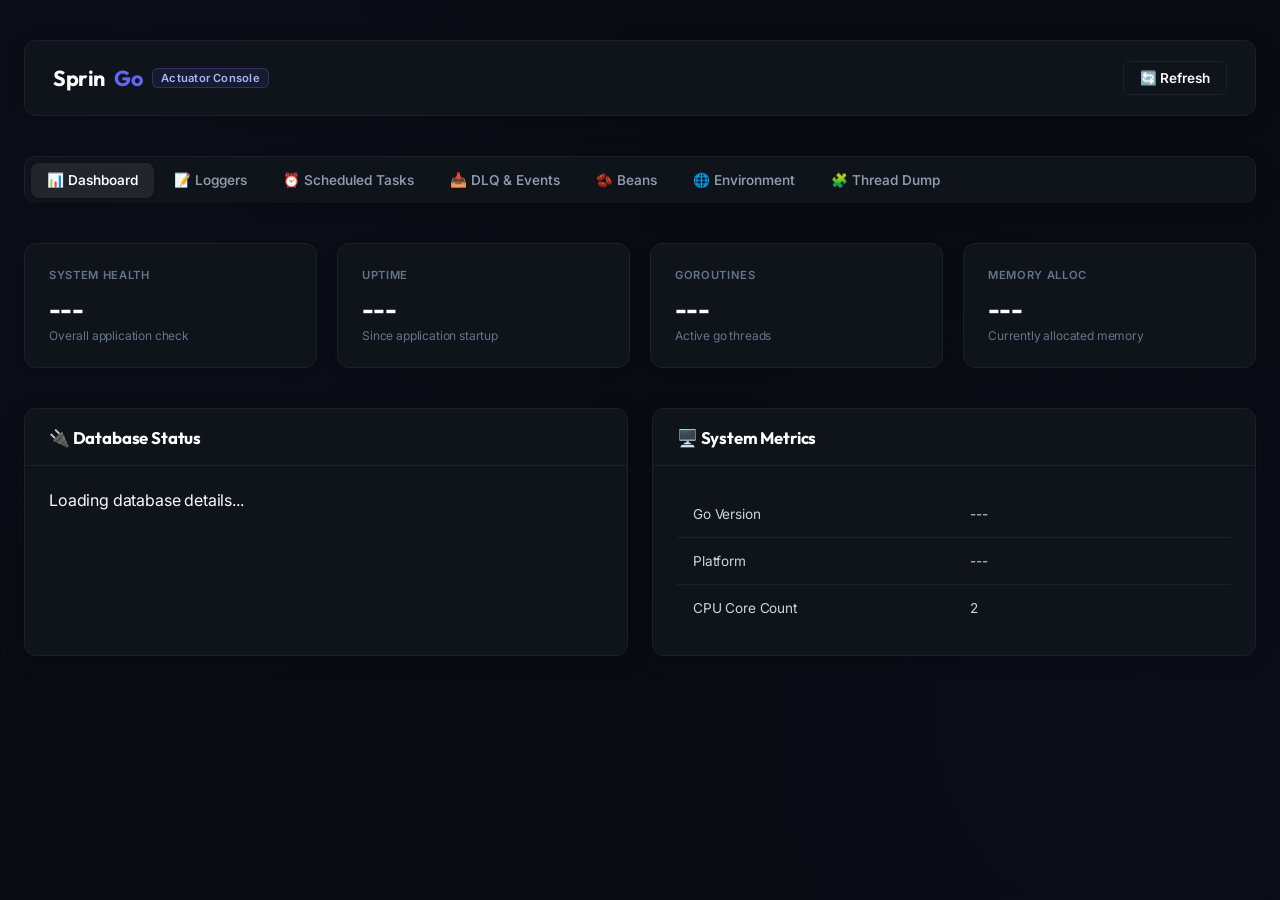
==== framework/web/dashboard.html @ 883f6150 "feat: initial release v1.0.0-rc1 of SprinGo Framework and CLI" ====
<!DOCTYPE html>
<html lang="en" id="html-root">
<head>
    <meta charset="UTF-8">
    <meta name="viewport" content="width=device-width, initial-scale=1.0">
    <title>SprinGo Actuator Console</title>
    <link rel="icon" type="image/svg+xml" href="data:image/svg+xml,<svg xmlns=%22http://www.w3.org/2000/svg%22 viewBox=%220 0 100 100%22><text y=%22.9em%22 font-size=%2290%22>📊</text></svg>">
    <link href="https://fonts.googleapis.com/css2?family=Inter:wght@300;400;500;600;700;800&family=Outfit:wght@400;500;600;700;800&family=JetBrains+Mono:wght@400;500;700&display=swap" rel="stylesheet">
    <style>
        :root {
            --bg-color: #080b11;
            --surface-color: #0f131a;
            --surface-border: #1a202c;
            --brand-color: #6366f1; /* Indigo */
            --brand-gradient: linear-gradient(135deg, #6366f1 0%, #4f46e5 100%);
            --text-primary: #f8fafc;
            --text-secondary: #8e9cae;
            --success-color: #10b981;
            --danger-color: #e11d48;
            --danger-text: #fda4af;
            --warning-color: #f59e0b;
            --card-radius: 12px;
        }

        * {
            box-sizing: border-box;
            margin: 0;
            padding: 0;
        }

        body {
            background-color: var(--bg-color);
            color: var(--text-primary);
            font-family: 'Inter', -apple-system, BlinkMacSystemFont, "Segoe UI", Roboto, sans-serif;
            min-height: 100vh;
            overflow-x: hidden;
            letter-spacing: -0.01em;
            background-image: 
                radial-gradient(circle at 10% 20%, rgba(99, 102, 241, 0.04) 0%, transparent 40%),
                radial-gradient(circle at 90% 80%, rgba(79, 70, 229, 0.04) 0%, transparent 40%);
            background-attachment: fixed;
        }

        .container {
            max-width: 1280px;
            margin: 0 auto;
            padding: 2.5rem 1.5rem;
        }

        /* Glassmorphism / Surface panel */
        .glass {
            background: var(--surface-color);
            border: 1px solid var(--surface-border);
            border-radius: var(--card-radius);
            box-shadow: 0 4px 20px 0 rgba(0, 0, 0, 0.2);
            transition: border-color 0.2s ease, box-shadow 0.2s ease;
            overflow: hidden;
        }

        header {
            display: flex;
            align-items: center;
            justify-content: space-between;
            margin-bottom: 2.5rem;
            padding: 1.25rem 1.75rem;
        }

        .logo {
            font-family: 'Outfit', sans-serif;
            font-size: 1.35rem;
            font-weight: 700;
            display: flex;
            align-items: center;
            gap: 0.6rem;
            letter-spacing: -0.02em;
        }

        .logo .spring { color: #ffffff; }
        .logo .go { color: var(--brand-color); }
        .logo-badge {
            background: rgba(99, 102, 241, 0.1);
            border: 1px solid rgba(99, 102, 241, 0.3);
            color: #a5b4fc;
            font-size: 0.7rem;
            padding: 0.15rem 0.5rem;
            border-radius: 6px;
            font-weight: 600;
            font-family: 'Inter', sans-serif;
            letter-spacing: 0.02em;
        }

        /* Tabs Navigation */
        .nav-tabs {
            display: flex;
            gap: 0.25rem;
            padding: 0.35rem;
            margin-bottom: 2.5rem;
            overflow-x: auto;
            border-bottom: none;
            background: #0f131a;
            border-radius: var(--card-radius);
        }

        .tab-btn {
            background: transparent;
            border: none;
            color: var(--text-secondary);
            font-family: 'Inter', sans-serif;
            font-weight: 550;
            font-size: 0.85rem;
            padding: 0.6rem 1rem;
            border-radius: 8px;
            cursor: pointer;
            display: flex;
            align-items: center;
            gap: 0.45rem;
            transition: all 0.2s ease;
            white-space: nowrap;
        }

        .tab-btn:hover {
            color: var(--text-primary);
            background: rgba(255, 255, 255, 0.03);
        }

        .tab-btn.active {
            color: #ffffff;
            background: rgba(255, 255, 255, 0.08);
            box-shadow: 0 1px 3px rgba(0,0,0,0.2);
        }

        /* Panels */
        .panel {
            display: none;
            animation: fadeIn 0.3s cubic-bezier(0.16, 1, 0.3, 1);
        }

        .panel.active {
            display: block;
        }

        @keyframes fadeIn {
            from { opacity: 0; transform: translateY(6px); }
            to { opacity: 1; transform: translateY(0); }
        }

        /* Stats Grid */
        .stats-grid {
            display: grid;
            grid-template-columns: repeat(auto-fit, minmax(240px, 1fr));
            gap: 1.25rem;
            margin-bottom: 2.5rem;
        }

        .stat-card {
            padding: 1.5rem;
            position: relative;
            background: var(--surface-color);
            border: 1px solid var(--surface-border);
            border-radius: var(--card-radius);
            box-shadow: 0 2px 8px rgba(0, 0, 0, 0.1);
        }

        .stat-label {
            color: #64748b;
            font-size: 0.7rem;
            font-weight: 600;
            text-transform: uppercase;
            letter-spacing: 0.06em;
            margin-bottom: 0.6rem;
        }

        .stat-value {
            font-size: 1.6rem;
            font-weight: 700;
            font-family: 'Outfit', sans-serif;
            color: #ffffff;
            margin-bottom: 0.2rem;
            letter-spacing: -0.02em;
        }

        .stat-desc {
            font-size: 0.75rem;
            color: #64748b;
        }

        /* Grids & Cards */
        .dashboard-content {
            display: grid;
            grid-template-columns: 1fr 1fr;
            gap: 1.5rem;
        }

        @media (max-width: 968px) {
            .dashboard-content {
                grid-template-columns: 1fr;
            }
        }

        .card-header {
            padding: 1.1rem 1.5rem;
            border-bottom: 1px solid var(--surface-border);
            display: flex;
            align-items: center;
            justify-content: space-between;
        }

        .card-title {
            font-family: 'Outfit', sans-serif;
            font-size: 1.05rem;
            font-weight: 700;
            display: flex;
            align-items: center;
            gap: 0.5rem;
            color: #ffffff;
            letter-spacing: -0.01em;
        }

        .card-body {
            padding: 1.5rem;
        }

        /* Interactive Elements */
        button.btn {
            background: var(--brand-color);
            color: #ffffff;
            font-weight: 600;
            border: none;
            padding: 0.5rem 1rem;
            border-radius: 6px;
            cursor: pointer;
            display: inline-flex;
            align-items: center;
            gap: 0.4rem;
            font-family: 'Inter', sans-serif;
            font-size: 0.85rem;
            transition: background-color 0.2s ease, transform 0.1s ease;
        }

        button.btn:hover {
            background: #4f46e5;
        }

        button.btn-outline {
            background: transparent;
            border: 1px solid var(--surface-border);
            color: var(--text-primary);
            transition: all 0.2s ease;
        }

        button.btn-outline:hover {
            background: rgba(255, 255, 255, 0.03);
            border-color: #334155;
        }

        button.btn-danger {
            background: var(--danger-color);
            color: white;
        }

        button.btn-danger:hover {
            background: #be123c;
        }

        button.btn-outline.btn-danger {
            background: rgba(225, 29, 72, 0.03);
            border-color: rgba(225, 29, 72, 0.15);
            color: var(--text-secondary);
        }

        button.btn-outline.btn-danger:hover {
            background: rgba(225, 29, 72, 0.12);
            border-color: rgba(225, 29, 72, 0.4);
            color: var(--danger-text);
        }

        /* Logger controls */
        .logger-row {
            display: flex;
            align-items: center;
            justify-content: space-between;
            padding: 0.85rem 0;
            border-bottom: 1px solid var(--surface-border);
        }

        .logger-row:last-child {
            border-bottom: none;
        }

        select.select {
            background: #080b11;
            border: 1px solid var(--surface-border);
            color: var(--text-primary);
            padding: 0.45rem 0.85rem;
            border-radius: 6px;
            outline: none;
            cursor: pointer;
            font-family: inherit;
            font-size: 0.85rem;
            transition: border-color 0.2s ease;
        }

        select.select:focus {
            border-color: var(--brand-color);
        }

        /* Code/Logs viewer */
        pre.code-block {
            font-family: 'JetBrains Mono', monospace;
            background: #080b11;
            padding: 1.25rem;
            border-radius: 8px;
            overflow-x: auto;
            border: 1px solid var(--surface-border);
            font-size: 0.8rem;
            line-height: 1.6;
            color: #cbd5e1;
            max-height: 500px;
        }

        /* Tables */
        table.table {
            width: 100%;
            border-collapse: collapse;
            text-align: left;
            font-size: 0.85rem;
            table-layout: fixed;
        }

        table.table th {
            padding: 0.85rem 1rem;
            color: var(--text-secondary);
            font-weight: 600;
            border-bottom: 1px solid var(--surface-border);
            background: rgba(255, 255, 255, 0.01);
        }

        table.table td {
            padding: 0.95rem 1rem;
            border-bottom: 1px solid var(--surface-border);
            vertical-align: middle;
            color: #cbd5e1;
            word-wrap: break-word;
            word-break: break-word;
        }

        table.table tr:last-child td {
            border-bottom: none;
        }

        table.table tr:hover td {
            background: rgba(255, 255, 255, 0.015);
        }

        table.table pre {
            white-space: pre-wrap;
            word-break: break-all;
            margin: 0;
            font-size: 0.75rem;
            background: rgba(0, 0, 0, 0.25);
            padding: 0.35rem 0.55rem;
            border-radius: 4px;
            max-height: 80px;
            overflow-y: auto;
            border: 1px solid var(--surface-border);
            color: #94a3b8;
        }

        /* Subtle Row Action Buttons */
        .btn-table {
            background: rgba(255, 255, 255, 0.03);
            border: 1px solid var(--surface-border);
            color: var(--text-secondary);
            font-family: inherit;
            font-size: 0.75rem;
            font-weight: 600;
            padding: 0.25rem 0.55rem;
            border-radius: 4px;
            cursor: pointer;
            transition: all 0.15s ease;
            display: inline-flex;
            align-items: center;
            gap: 0.25rem;
            white-space: nowrap;
        }
        
        .btn-table:hover {
            background: rgba(99, 102, 241, 0.08);
            border-color: rgba(99, 102, 241, 0.3);
            color: #ffffff;
        }
        
        .btn-table-danger {
            color: #fda4af;
            border-color: rgba(225, 29, 72, 0.2);
            background: rgba(225, 29, 72, 0.02);
        }
        
        .btn-table-danger:hover {
            background: rgba(225, 29, 72, 0.1);
            border-color: rgba(225, 29, 72, 0.4);
            color: #ffffff;
        }

        .status-badge {
            display: inline-flex;
            align-items: center;
            gap: 0.35rem;
            padding: 0.2rem 0.6rem;
            border-radius: 6px;
            font-size: 0.7rem;
            font-weight: 600;
            text-transform: uppercase;
        }

        .status-up { background: rgba(16, 185, 129, 0.08); border: 1px solid rgba(16, 185, 129, 0.25); color: #34d399; }
        .status-down { background: rgba(244, 63, 94, 0.08); border: 1px solid rgba(244, 63, 94, 0.25); color: #fb7185; }
        .status-degraded { background: rgba(245, 158, 11, 0.08); border: 1px solid rgba(245, 158, 11, 0.25); color: #fbbf24; }

        /* Search input */
        .search-bar {
            width: 100%;
            max-width: 320px;
            background: #080b11;
            border: 1px solid var(--surface-border);
            color: var(--text-primary);
            padding: 0.5rem 0.95rem;
            border-radius: 6px;
            outline: none;
            margin-bottom: 1.25rem;
            font-family: inherit;
            font-size: 0.85rem;
            transition: all 0.2s ease;
        }

        .search-bar:focus {
            border-color: var(--brand-color);
            box-shadow: 0 0 0 2px rgba(99, 102, 241, 0.15);
        }
    </style>
</head>
<body>
    <div class="container">
        <!-- Header -->
        <header class="glass">
            <div class="logo">
                <span class="spring">Sprin</span><span class="go">Go</span>
                <span class="logo-badge">Actuator Console</span>
            </div>
            <div>
                <button class="btn btn-outline" onclick="refreshAll()">🔄 Refresh</button>
            </div>
        </header>

        <!-- Navigation Tabs -->
        <div class="nav-tabs glass">
            <button class="tab-btn active" onclick="switchTab('tab-dashboard', this)">📊 Dashboard</button>
            <button class="tab-btn" onclick="switchTab('tab-loggers', this)">📝 Loggers</button>
            <button class="tab-btn" onclick="switchTab('tab-tasks', this)">⏰ Scheduled Tasks</button>
            <button class="tab-btn" onclick="switchTab('tab-dlq', this)">📥 DLQ &amp; Events</button>
            <button class="tab-btn" onclick="switchTab('tab-beans', this)">🫘 Beans</button>
            <button class="tab-btn" onclick="switchTab('tab-env', this)">🌐 Environment</button>
            <button class="tab-btn" onclick="switchTab('tab-thread', this)">🧩 Thread Dump</button>
        </div>

        <!-- Tab Panels -->

        <!-- 1. DASHBOARD -->
        <div id="tab-dashboard" class="panel active">
            <!-- Stats -->
            <div class="stats-grid">
                <div class="glass stat-card">
                    <div class="stat-label">System Health</div>
                    <div id="stat-health" class="stat-value">---</div>
                    <div class="stat-desc">Overall application check</div>
                </div>
                <div class="glass stat-card">
                    <div class="stat-label">Uptime</div>
                    <div id="stat-uptime" class="stat-value">---</div>
                    <div class="stat-desc">Since application startup</div>
                </div>
                <div class="glass stat-card">
                    <div class="stat-label">Goroutines</div>
                    <div id="stat-goroutines" class="stat-value">---</div>
                    <div class="stat-desc">Active go threads</div>
                </div>
                <div class="glass stat-card">
                    <div class="stat-label">Memory Alloc</div>
                    <div id="stat-memory" class="stat-value">---</div>
                    <div class="stat-desc">Currently allocated memory</div>
                </div>
            </div>

            <!-- Dashboard Content -->
            <div class="dashboard-content">
                <!-- Database Connections -->
                <div class="glass">
                    <div class="card-header">
                        <div class="card-title">🔌 Database Status</div>
                    </div>
                    <div class="card-body" id="db-health-container">
                        Loading database details...
                    </div>
                </div>

                <!-- System Info -->
                <div class="glass">
                    <div class="card-header">
                        <div class="card-title">🖥️ System Metrics</div>
                    </div>
                    <div class="card-body">
                        <table class="table">
                            <tr>
                                <td>Go Version</td>
                                <td id="sys-go-version" class="text-secondary">---</td>
                            </tr>
                            <tr>
                                <td>Platform</td>
                                <td id="sys-platform" class="text-secondary">---</td>
                            </tr>
                            <tr>
                                <td>CPU Core Count</td>
                                <td id="sys-cores" class="text-secondary">---</td>
                            </tr>
                        </table>
                    </div>
                </div>
            </div>
        </div>

        <!-- 2. LOGGERS -->
        <div id="tab-loggers" class="panel">
            <div class="glass">
                <div class="card-header">
                    <div class="card-title">📝 Dynamic Logging Level</div>
                </div>
                <div class="card-body">
                    <div class="logger-row">
                        <div>
                            <strong>Global Logger Level</strong>
                            <p class="text-secondary" style="font-size: 0.8rem; margin-top: 0.2rem;">Adjusts root log level dynamically across all framework modules.</p>
                        </div>
                        <div>
                            <select id="global-log-level" class="select" onchange="changeLogLevel(this.value)">
                                <option value="DEBUG">DEBUG</option>
                                <option value="INFO">INFO</option>
                                <option value="WARN">WARN</option>
                                <option value="ERROR">ERROR</option>
                            </select>
                        </div>
                    </div>
                </div>
            </div>
        </div>

        <!-- 3. SCHEDULED TASKS -->
        <div id="tab-tasks" class="panel">
            <div class="glass">
                <div class="card-header">
                    <div class="card-title">⏰ Cron Jobs &amp; ShedLocks</div>
                </div>
                <div class="card-body">
                    <table class="table">
                        <thead>
                            <tr>
                                <th style="width: 22%">Job Name</th>
                                <th style="width: 14%">Schedule / Interval</th>
                                <th style="width: 12%">Startup / Priority</th>
                                <th style="width: 8%">Critical</th>
                                <th style="width: 14%">Distributed Lock</th>
                                <th style="width: 11%">Last Run</th>
                                <th style="width: 11%">Next Run</th>
                                <th style="width: 8%; text-align: right;">Actions</th>
                            </tr>
                        </thead>
                        <tbody id="scheduler-table-body">
                            <tr><td colspan="8" class="text-secondary">Loading tasks...</td></tr>
                        </tbody>
                    </table>
                </div>
            </div>
        </div>

        <!-- 4. DLQ & EVENTS -->
        <div id="tab-dlq" class="panel">
            <div class="glass">
                <div class="card-header">
                    <div class="card-title">📥 Dead Letter Queue (Failed Events)</div>
                    <div>
                        <button class="btn btn-danger btn-outline" onclick="purgeAllDLQ()">🗑️ Purge All</button>
                    </div>
                </div>
                <div class="card-body">
                    <table class="table">
                        <thead>
                            <tr>
                                <th style="width: 5%">ID</th>
                                <th style="width: 22%">Event Type</th>
                                <th style="width: 15%">Listener</th>
                                <th style="width: 25%">Error Trace</th>
                                <th style="width: 18%">Payload</th>
                                <th style="width: 5%; text-align: center;">Retries</th>
                                <th style="width: 10%; text-align: right;">Actions</th>
                            </tr>
                        </thead>
                        <tbody id="dlq-table-body">
                            <tr><td colspan="7" class="text-secondary">Loading DLQ events...</td></tr>
                        </tbody>
                    </table>
                </div>
            </div>
        </div>

        <!-- 5. BEANS -->
        <div id="tab-beans" class="panel">
            <input type="text" id="bean-search" class="search-bar" placeholder="🔍 Search beans..." onkeyup="filterBeans()">
            <div class="glass">
                <div class="card-body">
                    <table class="table">
                        <thead>
                            <tr>
                                <th>Bean Name</th>
                                <th>Type / Struct</th>
                                <th>Scope</th>
                            </tr>
                        </thead>
                        <tbody id="beans-table-body">
                            <tr><td colspan="3" class="text-secondary">Loading beans...</td></tr>
                        </tbody>
                    </table>
                </div>
            </div>
        </div>

        <!-- 6. ENVIRONMENT -->
        <div id="tab-env" class="panel">
            <input type="text" id="env-search" class="search-bar" placeholder="🔍 Search properties..." onkeyup="filterEnv()">
            <div class="glass">
                <div class="card-body">
                    <table class="table">
                        <thead>
                            <tr>
                                <th>Property Key</th>
                                <th>Value (Masked)</th>
                            </tr>
                        </thead>
                        <tbody id="env-table-body">
                            <tr><td colspan="2" class="text-secondary">Loading properties...</td></tr>
                        </tbody>
                    </table>
                </div>
            </div>
        </div>

        <!-- 7. THREAD DUMP -->
        <div id="tab-thread" class="panel">
            <div class="glass">
                <div class="card-header">
                    <div class="card-title">🧩 Active Goroutines Stack Trace</div>
                    <div>
                        <button class="btn btn-outline" onclick="loadThreadDump()">🔄 Refresh Stack</button>
                    </div>
                </div>
                <div class="card-body">
                    <pre class="code-block" id="threaddump-container">
                        Loading stack...
                    </pre>
                </div>
            </div>
        </div>

    </div>

    <!-- JS Logic -->
    <script>
        let allBeans = [];
        let allEnv = [];

        function switchTab(tabId, btn) {
            if (!btn) {
                btn = Array.from(document.querySelectorAll('.tab-btn')).find(b => b.getAttribute('onclick') && b.getAttribute('onclick').includes(tabId));
            }
            if (!btn) return;

            document.querySelectorAll('.panel').forEach(p => p.classList.remove('active'));
            document.querySelectorAll('.tab-btn').forEach(b => b.classList.remove('active'));
            
            document.getElementById(tabId).classList.add('active');
            btn.classList.add('active');

            if (window.location.hash !== '#' + tabId) {
                history.replaceState(null, null, '#' + tabId);
            }

            if (tabId === 'tab-thread') loadThreadDump();
        }

        async function apiGet(path) {
            const r = await fetch(path);
            if (!r.ok) throw new Error(`API error: ${r.status}`);
            return r.json();
        }

        async function apiPost(path, body = {}) {
            const r = await fetch(path, {
                method: 'POST',
                headers: { 'Content-Type': 'application/json' },
                body: JSON.stringify(body)
            });
            return r.ok;
        }

        let uptimeSeconds = 0;
        let uptimeInterval = null;

        function parseGoDuration(durationStr) {
            if (!durationStr || durationStr === '---') return 0;
            let totalSeconds = 0;
            const regex = /(?:(\d+)h)?(?:(\d+)m)?(?:(\d+)s)?/;
            const matches = durationStr.match(regex);
            if (matches) {
                const hours = parseInt(matches[1] || 0, 10);
                const minutes = parseInt(matches[2] || 0, 10);
                const seconds = parseInt(matches[3] || 0, 10);
                totalSeconds = (hours * 3600) + (minutes * 60) + seconds;
            }
            return totalSeconds;
        }

        function formatDuration(totalSeconds) {
            const hours = Math.floor(totalSeconds / 3600);
            const minutes = Math.floor((totalSeconds % 3600) / 60);
            const seconds = totalSeconds % 60;
            
            let parts = [];
            if (hours > 0) parts.push(`${hours}h`);
            if (minutes > 0) parts.push(`${minutes}m`);
            if (seconds > 0 || parts.length === 0) parts.push(`${seconds}s`);
            return parts.join('');
        }

        function startUptimeTicker(initialDurationStr) {
            uptimeSeconds = parseGoDuration(initialDurationStr);
            document.getElementById('stat-uptime').textContent = formatDuration(uptimeSeconds);
            
            if (uptimeInterval) clearInterval(uptimeInterval);
            uptimeInterval = setInterval(() => {
                uptimeSeconds++;
                document.getElementById('stat-uptime').textContent = formatDuration(uptimeSeconds);
            }, 1000);
        }

        async function refreshAll() {
            await Promise.all([
                loadDashboard(),
                loadLoggers(),
                loadTasks(),
                loadDLQ(),
                loadBeans(),
                loadEnv()
            ]);
        }

        async function loadDashboard() {
            try {
                const info = await apiGet('/actuator/health');
                const statHealth = document.getElementById('stat-health');
                statHealth.textContent = info.status;
                statHealth.className = 'stat-value ' + (
                    info.status === 'UP' ? 'status-badge status-up' : 
                    info.status === 'DEGRADED' ? 'status-badge status-degraded' : 'status-badge status-down'
                );

                startUptimeTicker(info.uptime || '0s');

                if (info.system) {
                    document.getElementById('stat-goroutines').textContent = info.system.goroutines || '---';
                    document.getElementById('stat-memory').textContent = info.system.memory_usage || '---';
                    document.getElementById('sys-go-version').textContent = info.system.go_version || '---';
                    document.getElementById('sys-platform').textContent = info.system.platform || '---';
                }

                // Render databases
                const dbContainer = document.getElementById('db-health-container');
                dbContainer.innerHTML = '';
                
                if (info.components) {
                    const keys = Object.keys(info.components).filter(k => k.startsWith('db.'));
                    if (keys.length === 0) {
                        dbContainer.innerHTML = `<p class="text-secondary">No DB component health data collected.</p>`;
                    } else {
                        keys.forEach(key => {
                            const db = info.components[key];
                            const card = document.createElement('div');
                            card.style.marginBottom = '1rem';
                            card.style.padding = '0.75rem';
                            card.style.background = 'rgba(255, 255, 255, 0.02)';
                            card.style.borderRadius = '8px';
                            card.innerHTML = `
                                <div style="display:flex; justify-content:space-between; align-items:center; margin-bottom:0.5rem;">
                                    <strong>${key}</strong>
                                    <span class="status-badge ${db.status === 'UP' ? 'status-up' : 'status-down'}">${db.status}</span>
                                </div>
                                <div style="font-size:0.8rem; color:var(--text-secondary)">
                                    ${db.details ? `Ping: ${db.details.ping_time || '---'} | Pool Open/Active: ${db.details.open || 0}/${db.details.in_use || 0}` : 'No stats available.'}
                                </div>
                            `;
                            dbContainer.appendChild(card);
                        });
                    }
                }
            } catch (err) {
                console.error(err);
            }
        }

        async function loadLoggers() {
            try {
                const data = await apiGet('/actuator/loggers');
                document.getElementById('global-log-level').value = data.level || 'INFO';
            } catch (err) {
                console.error(err);
            }
        }

        async function changeLogLevel(level) {
            try {
                const ok = await apiPost('/actuator/loggers', { configuredLevel: level });
                if (ok) alert(`Log level updated to ${level}`);
            } catch (err) {
                alert(`Failed to update log level: ${err}`);
            }
        }

        async function loadTasks() {
            try {
                const list = await apiGet('/actuator/shedlock');
                const tbody = document.getElementById('scheduler-table-body');
                tbody.innerHTML = '';
                
                if (!list || list.length === 0) {
                    tbody.innerHTML = `<tr><td colspan="8" class="text-secondary" style="text-align:center;">No scheduled tasks found.</td></tr>`;
                    return;
                }

                list.forEach(t => {
                    const lastRun = t.last_executed && !t.last_executed.startsWith('0001-01-01')
                        ? new Date(t.last_executed).toLocaleTimeString()
                        : 'Never';
                    const nextRun = t.next_expected && !t.next_expected.startsWith('0001-01-01')
                        ? new Date(t.next_expected).toLocaleTimeString()
                        : 'Never';

                    const row = document.createElement('tr');
                    row.innerHTML = `
                        <td><strong>${t.name}</strong></td>
                        <td><code style="font-family:'JetBrains Mono'; color:var(--brand-color)">${t.cron || t.fixed_rate || t.fixed_delay || 'Manual'}</code></td>
                        <td>${t.run_on_startup ? '✅' : '❌'} (P${t.priority})</td>
                        <td>${t.critical ? '⚠️ Yes' : 'No'}</td>
                        <td>${t.lock_enabled ? '🔐 Enabled' : '🔓 Disabled'}</td>
                        <td>${lastRun}</td>
                        <td>${nextRun}</td>
                        <td style="text-align: right;">
                            <button class="btn-table" onclick="triggerJob('${t.name}')">⚡ Trigger</button>
                        </td>
                    `;
                    tbody.appendChild(row);
                });
            } catch (err) {
                console.error(err);
            }
        }

        async function triggerJob(jobName) {
            try {
                const ok = await apiPost('/actuator/shedlock/trigger', { jobName: jobName });
                if (ok) {
                    alert(`Job '${jobName}' triggered manually.`);
                    setTimeout(loadTasks, 500);
                }
            } catch (err) {
                alert(`Failed to trigger job: ${err}`);
            }
        }

        async function loadDLQ() {
            try {
                const list = await apiGet('/actuator/dlq');
                const tbody = document.getElementById('dlq-table-body');
                tbody.innerHTML = '';

                if (!list || list.length === 0) {
                    tbody.innerHTML = `<tr><td colspan="7" class="text-secondary" style="text-align:center;">Dead Letter Queue is empty.</td></tr>`;
                    return;
                }

                list.forEach(item => {
                    const row = document.createElement('tr');
                    row.innerHTML = `
                        <td>${item.id}</td>
                        <td><strong>${item.event_name}</strong></td>
                        <td><span style="font-size:0.8rem">${item.listener_name || 'Default'}</span></td>
                        <td><span style="font-size:0.8rem; color:var(--danger-text)">${item.error}</span></td>
                        <td><pre>${item.payload}</pre></td>
                        <td style="text-align: center;">${item.retries}</td>
                        <td style="text-align: right;">
                            <div style="display:flex; gap:0.4rem; justify-content: flex-end;">
                                <button class="btn-table" onclick="retryDLQ(${item.id})">Retry</button>
                                <button class="btn-table btn-table-danger" onclick="purgeDLQ(${item.id})">Purge</button>
                            </div>
                        </td>
                    `;
                    tbody.appendChild(row);
                });
            } catch (err) {
                console.error(err);
            }
        }

        async function retryDLQ(id) {
            try {
                const ok = await apiPost(`/actuator/dlq/retry?id=${id}`);
                if (ok) {
                    alert('Event successfully queued back to EventBus!');
                    loadDLQ();
                }
            } catch (err) {
                alert(`Failed to retry event: ${err}`);
            }
        }

        async function purgeDLQ(id) {
            if (!confirm('Are you sure you want to delete this failed event?')) return;
            try {
                const ok = await apiPost(`/actuator/dlq/purge?id=${id}`);
                if (ok) {
                    loadDLQ();
                }
            } catch (err) {
                alert(`Failed to purge event: ${err}`);
            }
        }

        async function purgeAllDLQ() {
            if (!confirm('Are you sure you want to PURGE ALL failed events in the DLQ? This action is irreversible.')) return;
            try {
                const ok = await apiPost('/actuator/dlq/purge');
                if (ok) {
                    loadDLQ();
                }
            } catch (err) {
                alert(`Failed to purge DLQ: ${err}`);
            }
        }

        async function loadBeans() {
            try {
                allBeans = await apiGet('/actuator/beans');
                filterBeans();
            } catch (err) {
                console.error(err);
            }
        }

        function filterBeans() {
            const query = document.getElementById('bean-search').value.toLowerCase();
            const tbody = document.getElementById('beans-table-body');
            tbody.innerHTML = '';

            const filtered = allBeans.filter(b => b.name.toLowerCase().includes(query) || b.type.toLowerCase().includes(query));
            filtered.forEach(b => {
                const row = document.createElement('tr');
                row.innerHTML = `
                    <td><strong>${b.name}</strong></td>
                    <td><code style="font-family:'JetBrains Mono'; font-size:0.8rem">${b.type}</code></td>
                    <td><span class="logo-badge" style="font-size:0.7rem; border-color:var(--text-secondary); color:var(--text-secondary)">${b.scope}</span></td>
                `;
                tbody.appendChild(row);
            });
        }

        async function loadEnv() {
            try {
                const data = await apiGet('/actuator/env');
                allEnv = [];
                for (const prefix in data) {
                    const block = data[prefix];
                    flattenEnv(prefix, block);
                }
                filterEnv();
            } catch (err) {
                console.error(err);
            }
        }

        function flattenEnv(prefix, obj) {
            if (obj === null) return;
            if (typeof obj !== 'object') {
                allEnv.push({ key: prefix, value: obj });
                return;
            }
            for (const key in obj) {
                const val = obj[key];
                const fullKey = prefix ? `${prefix}.${key}` : key;
                if (typeof val === 'object' && val !== null) {
                    flattenEnv(fullKey, val);
                } else {
                    allEnv.push({ key: fullKey, value: val });
                }
            }
        }

        function filterEnv() {
            const query = document.getElementById('env-search').value.toLowerCase();
            const tbody = document.getElementById('env-table-body');
            tbody.innerHTML = '';

            const filtered = allEnv.filter(e => e.key.toLowerCase().includes(query) || String(e.value).toLowerCase().includes(query));
            filtered.forEach(e => {
                const row = document.createElement('tr');
                row.innerHTML = `
                    <td><code style="font-family:'JetBrains Mono'; font-size:0.8rem">${e.key}</code></td>
                    <td class="text-secondary"><code style="font-family:'JetBrains Mono'; font-size:0.8rem; color:#f8fafc">${e.value}</code></td>
                `;
                tbody.appendChild(row);
            });
        }

        async function loadThreadDump() {
            const container = document.getElementById('threaddump-container');
            container.textContent = 'Loading stack...';
            try {
                const res = await fetch('/actuator/threaddump');
                const text = await res.text();
                container.textContent = text;
            } catch (err) {
                container.textContent = `Error loading stack trace: ${err}`;
            }
        }

        // Init
        document.getElementById('sys-cores').textContent = navigator.hardwareConcurrency || '---';
        
        // Handle hash navigation on page load
        const initialTab = window.location.hash ? window.location.hash.substring(1) : 'tab-dashboard';
        if (document.getElementById(initialTab)) {
            switchTab(initialTab);
        }
        
        refreshAll();
    </script>
</body>
</html>
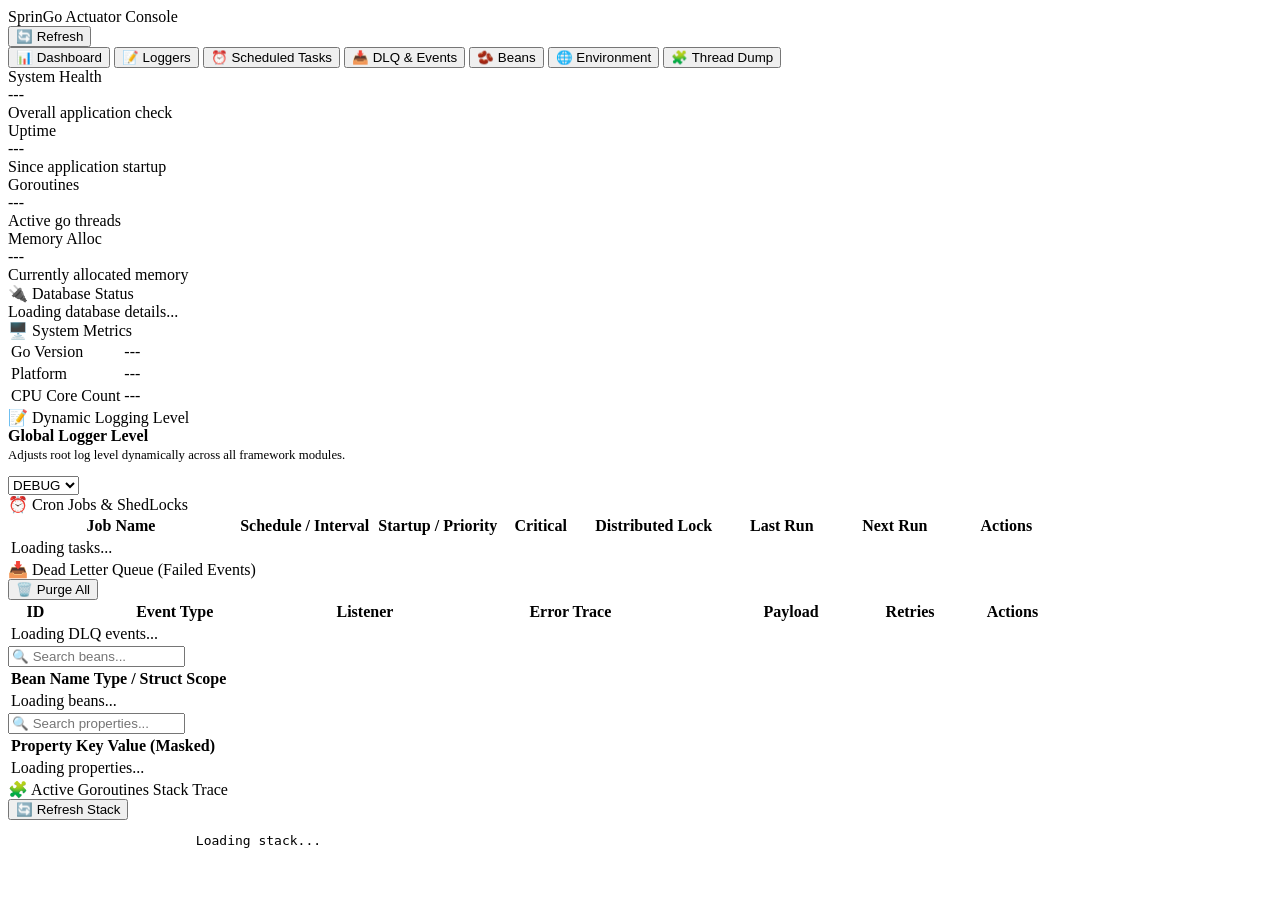
==== commit b636f492: "refactor(web): extract actuator dashboard css/js to static files to comply with csp" ====
--- a/framework/web/dashboard.html
+++ b/framework/web/dashboard.html
@@ -6,438 +6,7 @@
     <title>SprinGo Actuator Console</title>
     <link rel="icon" type="image/svg+xml" href="data:image/svg+xml,<svg xmlns=%22http://www.w3.org/2000/svg%22 viewBox=%220 0 100 100%22><text y=%22.9em%22 font-size=%2290%22>📊</text></svg>">
     <link href="https://fonts.googleapis.com/css2?family=Inter:wght@300;400;500;600;700;800&family=Outfit:wght@400;500;600;700;800&family=JetBrains+Mono:wght@400;500;700&display=swap" rel="stylesheet">
-    <style>
-        :root {
-            --bg-color: #080b11;
-            --surface-color: #0f131a;
-            --surface-border: #1a202c;
-            --brand-color: #6366f1; /* Indigo */
-            --brand-gradient: linear-gradient(135deg, #6366f1 0%, #4f46e5 100%);
-            --text-primary: #f8fafc;
-            --text-secondary: #8e9cae;
-            --success-color: #10b981;
-            --danger-color: #e11d48;
-            --danger-text: #fda4af;
-            --warning-color: #f59e0b;
-            --card-radius: 12px;
-        }
-
-        * {
-            box-sizing: border-box;
-            margin: 0;
-            padding: 0;
-        }
-
-        body {
-            background-color: var(--bg-color);
-            color: var(--text-primary);
-            font-family: 'Inter', -apple-system, BlinkMacSystemFont, "Segoe UI", Roboto, sans-serif;
-            min-height: 100vh;
-            overflow-x: hidden;
-            letter-spacing: -0.01em;
-            background-image: 
-                radial-gradient(circle at 10% 20%, rgba(99, 102, 241, 0.04) 0%, transparent 40%),
-                radial-gradient(circle at 90% 80%, rgba(79, 70, 229, 0.04) 0%, transparent 40%);
-            background-attachment: fixed;
-        }
-
-        .container {
-            max-width: 1280px;
-            margin: 0 auto;
-            padding: 2.5rem 1.5rem;
-        }
-
-        /* Glassmorphism / Surface panel */
-        .glass {
-            background: var(--surface-color);
-            border: 1px solid var(--surface-border);
-            border-radius: var(--card-radius);
-            box-shadow: 0 4px 20px 0 rgba(0, 0, 0, 0.2);
-            transition: border-color 0.2s ease, box-shadow 0.2s ease;
-            overflow: hidden;
-        }
-
-        header {
-            display: flex;
-            align-items: center;
-            justify-content: space-between;
-            margin-bottom: 2.5rem;
-            padding: 1.25rem 1.75rem;
-        }
-
-        .logo {
-            font-family: 'Outfit', sans-serif;
-            font-size: 1.35rem;
-            font-weight: 700;
-            display: flex;
-            align-items: center;
-            gap: 0.6rem;
-            letter-spacing: -0.02em;
-        }
-
-        .logo .spring { color: #ffffff; }
-        .logo .go { color: var(--brand-color); }
-        .logo-badge {
-            background: rgba(99, 102, 241, 0.1);
-            border: 1px solid rgba(99, 102, 241, 0.3);
-            color: #a5b4fc;
-            font-size: 0.7rem;
-            padding: 0.15rem 0.5rem;
-            border-radius: 6px;
-            font-weight: 600;
-            font-family: 'Inter', sans-serif;
-            letter-spacing: 0.02em;
-        }
-
-        /* Tabs Navigation */
-        .nav-tabs {
-            display: flex;
-            gap: 0.25rem;
-            padding: 0.35rem;
-            margin-bottom: 2.5rem;
-            overflow-x: auto;
-            border-bottom: none;
-            background: #0f131a;
-            border-radius: var(--card-radius);
-        }
-
-        .tab-btn {
-            background: transparent;
-            border: none;
-            color: var(--text-secondary);
-            font-family: 'Inter', sans-serif;
-            font-weight: 550;
-            font-size: 0.85rem;
-            padding: 0.6rem 1rem;
-            border-radius: 8px;
-            cursor: pointer;
-            display: flex;
-            align-items: center;
-            gap: 0.45rem;
-            transition: all 0.2s ease;
-            white-space: nowrap;
-        }
-
-        .tab-btn:hover {
-            color: var(--text-primary);
-            background: rgba(255, 255, 255, 0.03);
-        }
-
-        .tab-btn.active {
-            color: #ffffff;
-            background: rgba(255, 255, 255, 0.08);
-            box-shadow: 0 1px 3px rgba(0,0,0,0.2);
-        }
-
-        /* Panels */
-        .panel {
-            display: none;
-            animation: fadeIn 0.3s cubic-bezier(0.16, 1, 0.3, 1);
-        }
-
-        .panel.active {
-            display: block;
-        }
-
-        @keyframes fadeIn {
-            from { opacity: 0; transform: translateY(6px); }
-            to { opacity: 1; transform: translateY(0); }
-        }
-
-        /* Stats Grid */
-        .stats-grid {
-            display: grid;
-            grid-template-columns: repeat(auto-fit, minmax(240px, 1fr));
-            gap: 1.25rem;
-            margin-bottom: 2.5rem;
-        }
-
-        .stat-card {
-            padding: 1.5rem;
-            position: relative;
-            background: var(--surface-color);
-            border: 1px solid var(--surface-border);
-            border-radius: var(--card-radius);
-            box-shadow: 0 2px 8px rgba(0, 0, 0, 0.1);
-        }
-
-        .stat-label {
-            color: #64748b;
-            font-size: 0.7rem;
-            font-weight: 600;
-            text-transform: uppercase;
-            letter-spacing: 0.06em;
-            margin-bottom: 0.6rem;
-        }
-
-        .stat-value {
-            font-size: 1.6rem;
-            font-weight: 700;
-            font-family: 'Outfit', sans-serif;
-            color: #ffffff;
-            margin-bottom: 0.2rem;
-            letter-spacing: -0.02em;
-        }
-
-        .stat-desc {
-            font-size: 0.75rem;
-            color: #64748b;
-        }
-
-        /* Grids & Cards */
-        .dashboard-content {
-            display: grid;
-            grid-template-columns: 1fr 1fr;
-            gap: 1.5rem;
-        }
-
-        @media (max-width: 968px) {
-            .dashboard-content {
-                grid-template-columns: 1fr;
-            }
-        }
-
-        .card-header {
-            padding: 1.1rem 1.5rem;
-            border-bottom: 1px solid var(--surface-border);
-            display: flex;
-            align-items: center;
-            justify-content: space-between;
-        }
-
-        .card-title {
-            font-family: 'Outfit', sans-serif;
-            font-size: 1.05rem;
-            font-weight: 700;
-            display: flex;
-            align-items: center;
-            gap: 0.5rem;
-            color: #ffffff;
-            letter-spacing: -0.01em;
-        }
-
-        .card-body {
-            padding: 1.5rem;
-        }
-
-        /* Interactive Elements */
-        button.btn {
-            background: var(--brand-color);
-            color: #ffffff;
-            font-weight: 600;
-            border: none;
-            padding: 0.5rem 1rem;
-            border-radius: 6px;
-            cursor: pointer;
-            display: inline-flex;
-            align-items: center;
-            gap: 0.4rem;
-            font-family: 'Inter', sans-serif;
-            font-size: 0.85rem;
-            transition: background-color 0.2s ease, transform 0.1s ease;
-        }
-
-        button.btn:hover {
-            background: #4f46e5;
-        }
-
-        button.btn-outline {
-            background: transparent;
-            border: 1px solid var(--surface-border);
-            color: var(--text-primary);
-            transition: all 0.2s ease;
-        }
-
-        button.btn-outline:hover {
-            background: rgba(255, 255, 255, 0.03);
-            border-color: #334155;
-        }
-
-        button.btn-danger {
-            background: var(--danger-color);
-            color: white;
-        }
-
-        button.btn-danger:hover {
-            background: #be123c;
-        }
-
-        button.btn-outline.btn-danger {
-            background: rgba(225, 29, 72, 0.03);
-            border-color: rgba(225, 29, 72, 0.15);
-            color: var(--text-secondary);
-        }
-
-        button.btn-outline.btn-danger:hover {
-            background: rgba(225, 29, 72, 0.12);
-            border-color: rgba(225, 29, 72, 0.4);
-            color: var(--danger-text);
-        }
-
-        /* Logger controls */
-        .logger-row {
-            display: flex;
-            align-items: center;
-            justify-content: space-between;
-            padding: 0.85rem 0;
-            border-bottom: 1px solid var(--surface-border);
-        }
-
-        .logger-row:last-child {
-            border-bottom: none;
-        }
-
-        select.select {
-            background: #080b11;
-            border: 1px solid var(--surface-border);
-            color: var(--text-primary);
-            padding: 0.45rem 0.85rem;
-            border-radius: 6px;
-            outline: none;
-            cursor: pointer;
-            font-family: inherit;
-            font-size: 0.85rem;
-            transition: border-color 0.2s ease;
-        }
-
-        select.select:focus {
-            border-color: var(--brand-color);
-        }
-
-        /* Code/Logs viewer */
-        pre.code-block {
-            font-family: 'JetBrains Mono', monospace;
-            background: #080b11;
-            padding: 1.25rem;
-            border-radius: 8px;
-            overflow-x: auto;
-            border: 1px solid var(--surface-border);
-            font-size: 0.8rem;
-            line-height: 1.6;
-            color: #cbd5e1;
-            max-height: 500px;
-        }
-
-        /* Tables */
-        table.table {
-            width: 100%;
-            border-collapse: collapse;
-            text-align: left;
-            font-size: 0.85rem;
-            table-layout: fixed;
-        }
-
-        table.table th {
-            padding: 0.85rem 1rem;
-            color: var(--text-secondary);
-            font-weight: 600;
-            border-bottom: 1px solid var(--surface-border);
-            background: rgba(255, 255, 255, 0.01);
-        }
-
-        table.table td {
-            padding: 0.95rem 1rem;
-            border-bottom: 1px solid var(--surface-border);
-            vertical-align: middle;
-            color: #cbd5e1;
-            word-wrap: break-word;
-            word-break: break-word;
-        }
-
-        table.table tr:last-child td {
-            border-bottom: none;
-        }
-
-        table.table tr:hover td {
-            background: rgba(255, 255, 255, 0.015);
-        }
-
-        table.table pre {
-            white-space: pre-wrap;
-            word-break: break-all;
-            margin: 0;
-            font-size: 0.75rem;
-            background: rgba(0, 0, 0, 0.25);
-            padding: 0.35rem 0.55rem;
-            border-radius: 4px;
-            max-height: 80px;
-            overflow-y: auto;
-            border: 1px solid var(--surface-border);
-            color: #94a3b8;
-        }
-
-        /* Subtle Row Action Buttons */
-        .btn-table {
-            background: rgba(255, 255, 255, 0.03);
-            border: 1px solid var(--surface-border);
-            color: var(--text-secondary);
-            font-family: inherit;
-            font-size: 0.75rem;
-            font-weight: 600;
-            padding: 0.25rem 0.55rem;
-            border-radius: 4px;
-            cursor: pointer;
-            transition: all 0.15s ease;
-            display: inline-flex;
-            align-items: center;
-            gap: 0.25rem;
-            white-space: nowrap;
-        }
-        
-        .btn-table:hover {
-            background: rgba(99, 102, 241, 0.08);
-            border-color: rgba(99, 102, 241, 0.3);
-            color: #ffffff;
-        }
-        
-        .btn-table-danger {
-            color: #fda4af;
-            border-color: rgba(225, 29, 72, 0.2);
-            background: rgba(225, 29, 72, 0.02);
-        }
-        
-        .btn-table-danger:hover {
-            background: rgba(225, 29, 72, 0.1);
-            border-color: rgba(225, 29, 72, 0.4);
-            color: #ffffff;
-        }
-
-        .status-badge {
-            display: inline-flex;
-            align-items: center;
-            gap: 0.35rem;
-            padding: 0.2rem 0.6rem;
-            border-radius: 6px;
-            font-size: 0.7rem;
-            font-weight: 600;
-            text-transform: uppercase;
-        }
-
-        .status-up { background: rgba(16, 185, 129, 0.08); border: 1px solid rgba(16, 185, 129, 0.25); color: #34d399; }
-        .status-down { background: rgba(244, 63, 94, 0.08); border: 1px solid rgba(244, 63, 94, 0.25); color: #fb7185; }
-        .status-degraded { background: rgba(245, 158, 11, 0.08); border: 1px solid rgba(245, 158, 11, 0.25); color: #fbbf24; }
-
-        /* Search input */
-        .search-bar {
-            width: 100%;
-            max-width: 320px;
-            background: #080b11;
-            border: 1px solid var(--surface-border);
-            color: var(--text-primary);
-            padding: 0.5rem 0.95rem;
-            border-radius: 6px;
-            outline: none;
-            margin-bottom: 1.25rem;
-            font-family: inherit;
-            font-size: 0.85rem;
-            transition: all 0.2s ease;
-        }
-
-        .search-bar:focus {
-            border-color: var(--brand-color);
-            box-shadow: 0 0 0 2px rgba(99, 102, 241, 0.15);
-        }
-    </style>
+    <link rel="stylesheet" href="/actuator/css/dashboard.css">
 </head>
 <body>
     <div class="container">
@@ -672,382 +241,6 @@
     </div>
 
     <!-- JS Logic -->
-    <script>
-        let allBeans = [];
-        let allEnv = [];
-
-        function switchTab(tabId, btn) {
-            if (!btn) {
-                btn = Array.from(document.querySelectorAll('.tab-btn')).find(b => b.getAttribute('onclick') && b.getAttribute('onclick').includes(tabId));
-            }
-            if (!btn) return;
-
-            document.querySelectorAll('.panel').forEach(p => p.classList.remove('active'));
-            document.querySelectorAll('.tab-btn').forEach(b => b.classList.remove('active'));
-            
-            document.getElementById(tabId).classList.add('active');
-            btn.classList.add('active');
-
-            if (window.location.hash !== '#' + tabId) {
-                history.replaceState(null, null, '#' + tabId);
-            }
-
-            if (tabId === 'tab-thread') loadThreadDump();
-        }
-
-        async function apiGet(path) {
-            const r = await fetch(path);
-            if (!r.ok) throw new Error(`API error: ${r.status}`);
-            return r.json();
-        }
-
-        async function apiPost(path, body = {}) {
-            const r = await fetch(path, {
-                method: 'POST',
-                headers: { 'Content-Type': 'application/json' },
-                body: JSON.stringify(body)
-            });
-            return r.ok;
-        }
-
-        let uptimeSeconds = 0;
-        let uptimeInterval = null;
-
-        function parseGoDuration(durationStr) {
-            if (!durationStr || durationStr === '---') return 0;
-            let totalSeconds = 0;
-            const regex = /(?:(\d+)h)?(?:(\d+)m)?(?:(\d+)s)?/;
-            const matches = durationStr.match(regex);
-            if (matches) {
-                const hours = parseInt(matches[1] || 0, 10);
-                const minutes = parseInt(matches[2] || 0, 10);
-                const seconds = parseInt(matches[3] || 0, 10);
-                totalSeconds = (hours * 3600) + (minutes * 60) + seconds;
-            }
-            return totalSeconds;
-        }
-
-        function formatDuration(totalSeconds) {
-            const hours = Math.floor(totalSeconds / 3600);
-            const minutes = Math.floor((totalSeconds % 3600) / 60);
-            const seconds = totalSeconds % 60;
-            
-            let parts = [];
-            if (hours > 0) parts.push(`${hours}h`);
-            if (minutes > 0) parts.push(`${minutes}m`);
-            if (seconds > 0 || parts.length === 0) parts.push(`${seconds}s`);
-            return parts.join('');
-        }
-
-        function startUptimeTicker(initialDurationStr) {
-            uptimeSeconds = parseGoDuration(initialDurationStr);
-            document.getElementById('stat-uptime').textContent = formatDuration(uptimeSeconds);
-            
-            if (uptimeInterval) clearInterval(uptimeInterval);
-            uptimeInterval = setInterval(() => {
-                uptimeSeconds++;
-                document.getElementById('stat-uptime').textContent = formatDuration(uptimeSeconds);
-            }, 1000);
-        }
-
-        async function refreshAll() {
-            await Promise.all([
-                loadDashboard(),
-                loadLoggers(),
-                loadTasks(),
-                loadDLQ(),
-                loadBeans(),
-                loadEnv()
-            ]);
-        }
-
-        async function loadDashboard() {
-            try {
-                const info = await apiGet('/actuator/health');
-                const statHealth = document.getElementById('stat-health');
-                statHealth.textContent = info.status;
-                statHealth.className = 'stat-value ' + (
-                    info.status === 'UP' ? 'status-badge status-up' : 
-                    info.status === 'DEGRADED' ? 'status-badge status-degraded' : 'status-badge status-down'
-                );
-
-                startUptimeTicker(info.uptime || '0s');
-
-                if (info.system) {
-                    document.getElementById('stat-goroutines').textContent = info.system.goroutines || '---';
-                    document.getElementById('stat-memory').textContent = info.system.memory_usage || '---';
-                    document.getElementById('sys-go-version').textContent = info.system.go_version || '---';
-                    document.getElementById('sys-platform').textContent = info.system.platform || '---';
-                }
-
-                // Render databases
-                const dbContainer = document.getElementById('db-health-container');
-                dbContainer.innerHTML = '';
-                
-                if (info.components) {
-                    const keys = Object.keys(info.components).filter(k => k.startsWith('db.'));
-                    if (keys.length === 0) {
-                        dbContainer.innerHTML = `<p class="text-secondary">No DB component health data collected.</p>`;
-                    } else {
-                        keys.forEach(key => {
-                            const db = info.components[key];
-                            const card = document.createElement('div');
-                            card.style.marginBottom = '1rem';
-                            card.style.padding = '0.75rem';
-                            card.style.background = 'rgba(255, 255, 255, 0.02)';
-                            card.style.borderRadius = '8px';
-                            card.innerHTML = `
-                                <div style="display:flex; justify-content:space-between; align-items:center; margin-bottom:0.5rem;">
-                                    <strong>${key}</strong>
-                                    <span class="status-badge ${db.status === 'UP' ? 'status-up' : 'status-down'}">${db.status}</span>
-                                </div>
-                                <div style="font-size:0.8rem; color:var(--text-secondary)">
-                                    ${db.details ? `Ping: ${db.details.ping_time || '---'} | Pool Open/Active: ${db.details.open || 0}/${db.details.in_use || 0}` : 'No stats available.'}
-                                </div>
-                            `;
-                            dbContainer.appendChild(card);
-                        });
-                    }
-                }
-            } catch (err) {
-                console.error(err);
-            }
-        }
-
-        async function loadLoggers() {
-            try {
-                const data = await apiGet('/actuator/loggers');
-                document.getElementById('global-log-level').value = data.level || 'INFO';
-            } catch (err) {
-                console.error(err);
-            }
-        }
-
-        async function changeLogLevel(level) {
-            try {
-                const ok = await apiPost('/actuator/loggers', { configuredLevel: level });
-                if (ok) alert(`Log level updated to ${level}`);
-            } catch (err) {
-                alert(`Failed to update log level: ${err}`);
-            }
-        }
-
-        async function loadTasks() {
-            try {
-                const list = await apiGet('/actuator/shedlock');
-                const tbody = document.getElementById('scheduler-table-body');
-                tbody.innerHTML = '';
-                
-                if (!list || list.length === 0) {
-                    tbody.innerHTML = `<tr><td colspan="8" class="text-secondary" style="text-align:center;">No scheduled tasks found.</td></tr>`;
-                    return;
-                }
-
-                list.forEach(t => {
-                    const lastRun = t.last_executed && !t.last_executed.startsWith('0001-01-01')
-                        ? new Date(t.last_executed).toLocaleTimeString()
-                        : 'Never';
-                    const nextRun = t.next_expected && !t.next_expected.startsWith('0001-01-01')
-                        ? new Date(t.next_expected).toLocaleTimeString()
-                        : 'Never';
-
-                    const row = document.createElement('tr');
-                    row.innerHTML = `
-                        <td><strong>${t.name}</strong></td>
-                        <td><code style="font-family:'JetBrains Mono'; color:var(--brand-color)">${t.cron || t.fixed_rate || t.fixed_delay || 'Manual'}</code></td>
-                        <td>${t.run_on_startup ? '✅' : '❌'} (P${t.priority})</td>
-                        <td>${t.critical ? '⚠️ Yes' : 'No'}</td>
-                        <td>${t.lock_enabled ? '🔐 Enabled' : '🔓 Disabled'}</td>
-                        <td>${lastRun}</td>
-                        <td>${nextRun}</td>
-                        <td style="text-align: right;">
-                            <button class="btn-table" onclick="triggerJob('${t.name}')">⚡ Trigger</button>
-                        </td>
-                    `;
-                    tbody.appendChild(row);
-                });
-            } catch (err) {
-                console.error(err);
-            }
-        }
-
-        async function triggerJob(jobName) {
-            try {
-                const ok = await apiPost('/actuator/shedlock/trigger', { jobName: jobName });
-                if (ok) {
-                    alert(`Job '${jobName}' triggered manually.`);
-                    setTimeout(loadTasks, 500);
-                }
-            } catch (err) {
-                alert(`Failed to trigger job: ${err}`);
-            }
-        }
-
-        async function loadDLQ() {
-            try {
-                const list = await apiGet('/actuator/dlq');
-                const tbody = document.getElementById('dlq-table-body');
-                tbody.innerHTML = '';
-
-                if (!list || list.length === 0) {
-                    tbody.innerHTML = `<tr><td colspan="7" class="text-secondary" style="text-align:center;">Dead Letter Queue is empty.</td></tr>`;
-                    return;
-                }
-
-                list.forEach(item => {
-                    const row = document.createElement('tr');
-                    row.innerHTML = `
-                        <td>${item.id}</td>
-                        <td><strong>${item.event_name}</strong></td>
-                        <td><span style="font-size:0.8rem">${item.listener_name || 'Default'}</span></td>
-                        <td><span style="font-size:0.8rem; color:var(--danger-text)">${item.error}</span></td>
-                        <td><pre>${item.payload}</pre></td>
-                        <td style="text-align: center;">${item.retries}</td>
-                        <td style="text-align: right;">
-                            <div style="display:flex; gap:0.4rem; justify-content: flex-end;">
-                                <button class="btn-table" onclick="retryDLQ(${item.id})">Retry</button>
-                                <button class="btn-table btn-table-danger" onclick="purgeDLQ(${item.id})">Purge</button>
-                            </div>
-                        </td>
-                    `;
-                    tbody.appendChild(row);
-                });
-            } catch (err) {
-                console.error(err);
-            }
-        }
-
-        async function retryDLQ(id) {
-            try {
-                const ok = await apiPost(`/actuator/dlq/retry?id=${id}`);
-                if (ok) {
-                    alert('Event successfully queued back to EventBus!');
-                    loadDLQ();
-                }
-            } catch (err) {
-                alert(`Failed to retry event: ${err}`);
-            }
-        }
-
-        async function purgeDLQ(id) {
-            if (!confirm('Are you sure you want to delete this failed event?')) return;
-            try {
-                const ok = await apiPost(`/actuator/dlq/purge?id=${id}`);
-                if (ok) {
-                    loadDLQ();
-                }
-            } catch (err) {
-                alert(`Failed to purge event: ${err}`);
-            }
-        }
-
-        async function purgeAllDLQ() {
-            if (!confirm('Are you sure you want to PURGE ALL failed events in the DLQ? This action is irreversible.')) return;
-            try {
-                const ok = await apiPost('/actuator/dlq/purge');
-                if (ok) {
-                    loadDLQ();
-                }
-            } catch (err) {
-                alert(`Failed to purge DLQ: ${err}`);
-            }
-        }
-
-        async function loadBeans() {
-            try {
-                allBeans = await apiGet('/actuator/beans');
-                filterBeans();
-            } catch (err) {
-                console.error(err);
-            }
-        }
-
-        function filterBeans() {
-            const query = document.getElementById('bean-search').value.toLowerCase();
-            const tbody = document.getElementById('beans-table-body');
-            tbody.innerHTML = '';
-
-            const filtered = allBeans.filter(b => b.name.toLowerCase().includes(query) || b.type.toLowerCase().includes(query));
-            filtered.forEach(b => {
-                const row = document.createElement('tr');
-                row.innerHTML = `
-                    <td><strong>${b.name}</strong></td>
-                    <td><code style="font-family:'JetBrains Mono'; font-size:0.8rem">${b.type}</code></td>
-                    <td><span class="logo-badge" style="font-size:0.7rem; border-color:var(--text-secondary); color:var(--text-secondary)">${b.scope}</span></td>
-                `;
-                tbody.appendChild(row);
-            });
-        }
-
-        async function loadEnv() {
-            try {
-                const data = await apiGet('/actuator/env');
-                allEnv = [];
-                for (const prefix in data) {
-                    const block = data[prefix];
-                    flattenEnv(prefix, block);
-                }
-                filterEnv();
-            } catch (err) {
-                console.error(err);
-            }
-        }
-
-        function flattenEnv(prefix, obj) {
-            if (obj === null) return;
-            if (typeof obj !== 'object') {
-                allEnv.push({ key: prefix, value: obj });
-                return;
-            }
-            for (const key in obj) {
-                const val = obj[key];
-                const fullKey = prefix ? `${prefix}.${key}` : key;
-                if (typeof val === 'object' && val !== null) {
-                    flattenEnv(fullKey, val);
-                } else {
-                    allEnv.push({ key: fullKey, value: val });
-                }
-            }
-        }
-
-        function filterEnv() {
-            const query = document.getElementById('env-search').value.toLowerCase();
-            const tbody = document.getElementById('env-table-body');
-            tbody.innerHTML = '';
-
-            const filtered = allEnv.filter(e => e.key.toLowerCase().includes(query) || String(e.value).toLowerCase().includes(query));
-            filtered.forEach(e => {
-                const row = document.createElement('tr');
-                row.innerHTML = `
-                    <td><code style="font-family:'JetBrains Mono'; font-size:0.8rem">${e.key}</code></td>
-                    <td class="text-secondary"><code style="font-family:'JetBrains Mono'; font-size:0.8rem; color:#f8fafc">${e.value}</code></td>
-                `;
-                tbody.appendChild(row);
-            });
-        }
-
-        async function loadThreadDump() {
-            const container = document.getElementById('threaddump-container');
-            container.textContent = 'Loading stack...';
-            try {
-                const res = await fetch('/actuator/threaddump');
-                const text = await res.text();
-                container.textContent = text;
-            } catch (err) {
-                container.textContent = `Error loading stack trace: ${err}`;
-            }
-        }
-
-        // Init
-        document.getElementById('sys-cores').textContent = navigator.hardwareConcurrency || '---';
-        
-        // Handle hash navigation on page load
-        const initialTab = window.location.hash ? window.location.hash.substring(1) : 'tab-dashboard';
-        if (document.getElementById(initialTab)) {
-            switchTab(initialTab);
-        }
-        
-        refreshAll();
-    </script>
+    <script src="/actuator/js/dashboard.js"></script>
 </body>
 </html>
